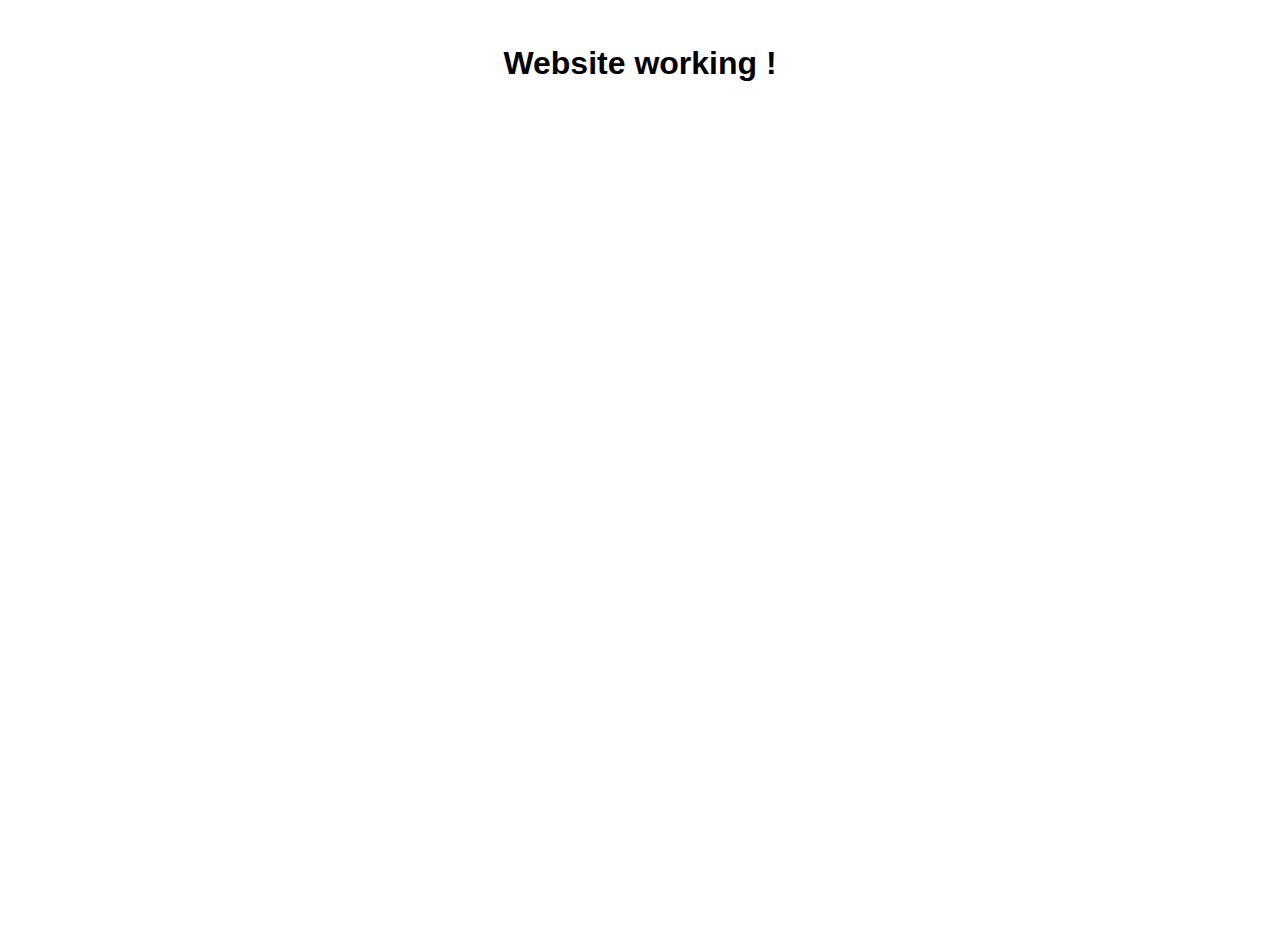
==== index.html @ 86374f13 "initial commit" ====
<!DOCTYPE html>
<html lang="en">
<head>
    <meta charset="UTF-8">
    <meta name="viewport" content="width=device-width, initial-scale=1.0">
    <link rel="stylesheet" href="src/css/main.css">
    <script defer src="src/app.js"></script>
    <title>Spouffy Web app</title>
</head>
<body>
    <div class="container">
        <h1 id="title_head">
            Website working !
        </h1>
    </div>
</body>
</html>
---- src/css/main.css ----
*{margin: 0;padding: 0;background-color: white;}
body{
    width: 100vw;
    height: 100vh;
}
.container{
    width: 100vw;
    height: fit-content;
}

#title_head{
    font-family: sans-serif;
    width: -moz-fit-content;
    width: fit-content;
    margin: auto;
    margin-top: 5vh;
}
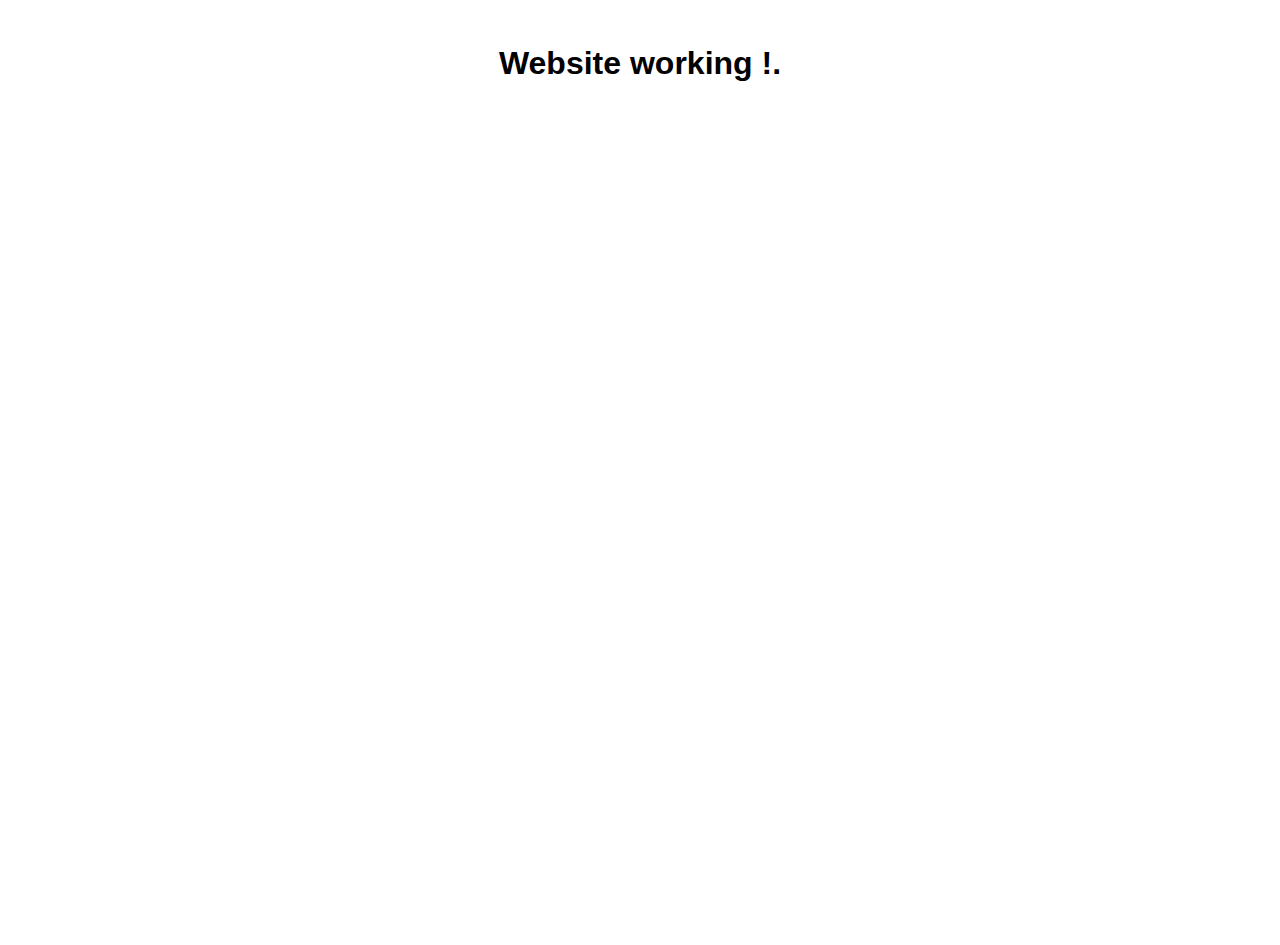
==== commit 02a92291: "bruh" ====
--- a/index.html
+++ b/index.html
@@ -10,7 +10,7 @@
 <body>
     <div class="container">
         <h1 id="title_head">
-            Website working !
+            Website working !.
         </h1>
     </div>
 </body>
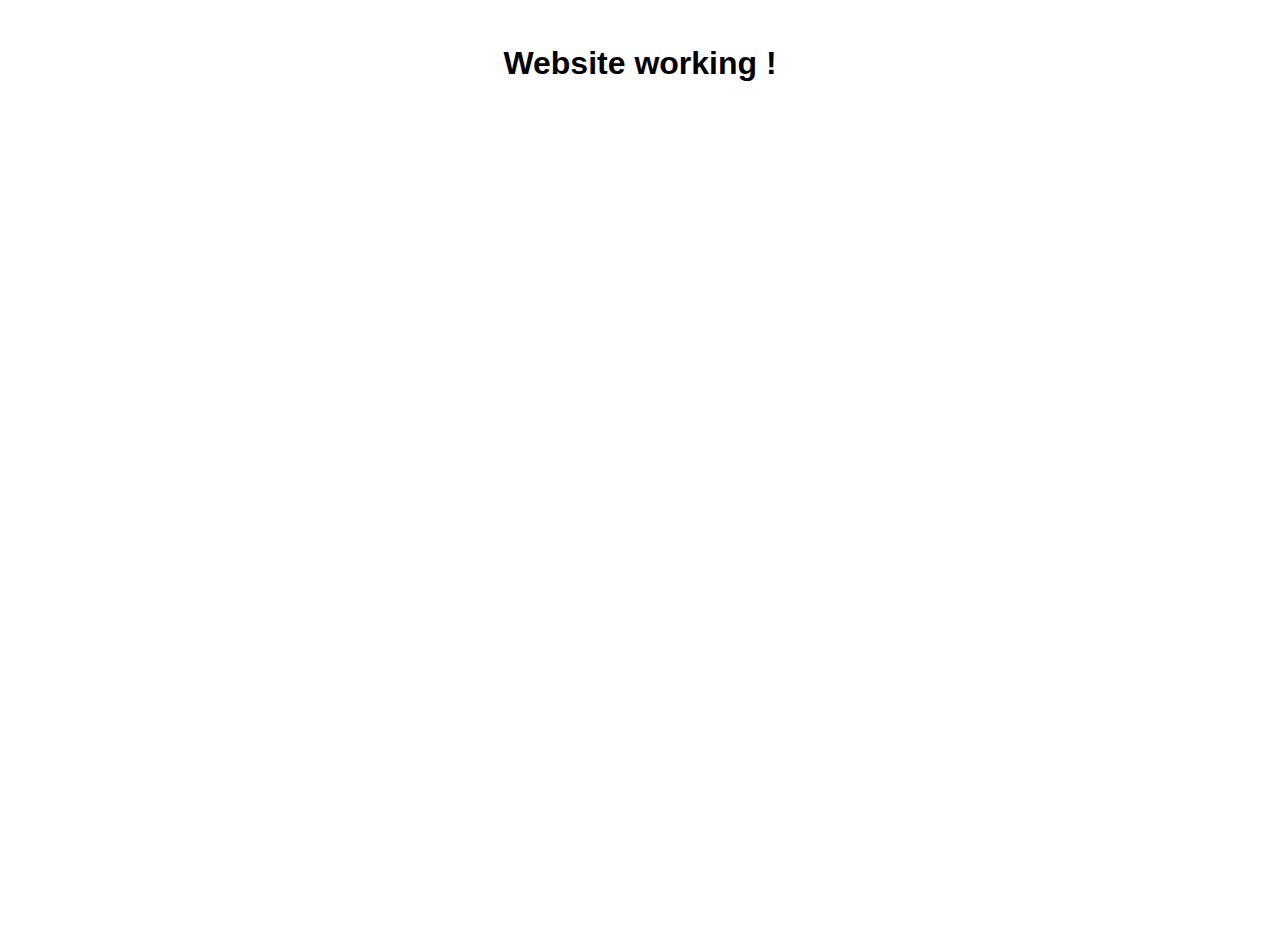
==== commit e42db120: "bruh2" ====
--- a/index.html
+++ b/index.html
@@ -10,7 +10,7 @@
 <body>
     <div class="container">
         <h1 id="title_head">
-            Website working !.
+            Website working !
         </h1>
     </div>
 </body>
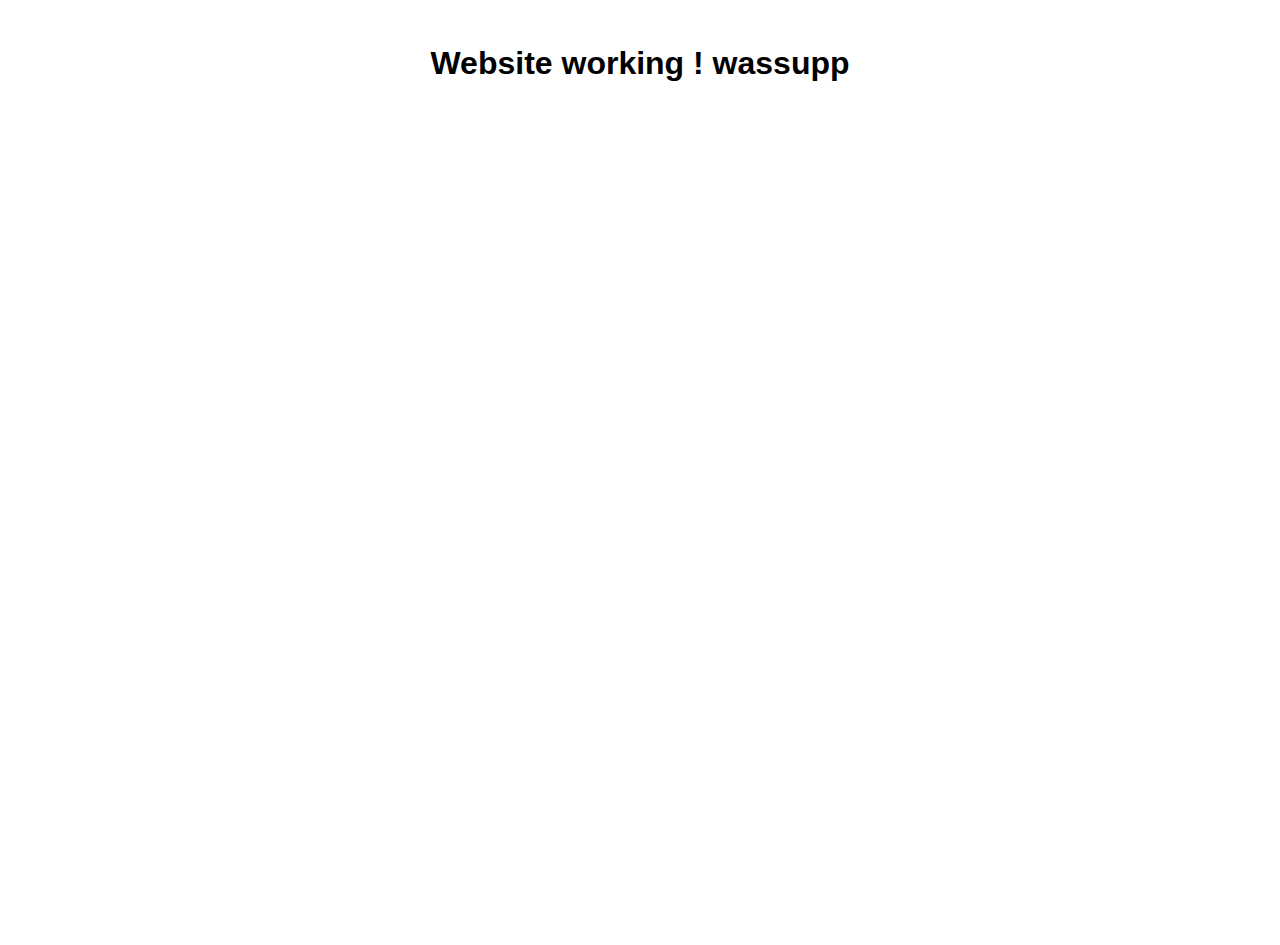
==== commit e15853ea: "hell yea" ====
--- a/index.html
+++ b/index.html
@@ -10,7 +10,7 @@
 <body>
     <div class="container">
         <h1 id="title_head">
-            Website working !
+            Website working ! wassupp
         </h1>
     </div>
 </body>
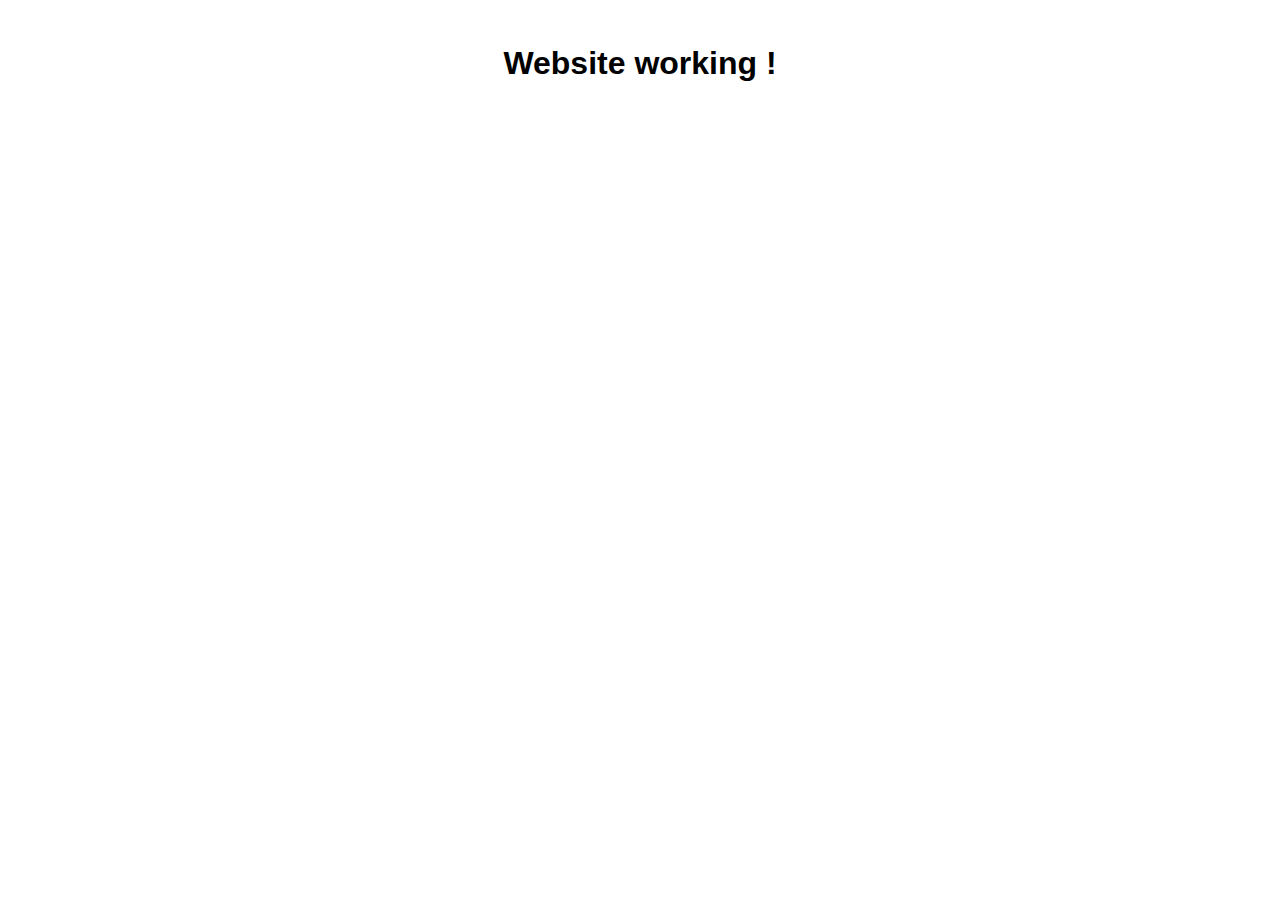
==== commit c774a58c: "nothin' here" ====
--- a/index.html
+++ b/index.html
@@ -10,7 +10,7 @@
 <body>
     <div class="container">
         <h1 id="title_head">
-            Website working ! wassupp
+            Website working !
         </h1>
     </div>
 </body>
--- a/src/css/main.css
+++ b/src/css/main.css
@@ -1,10 +1,8 @@
 *{margin: 0;padding: 0;background-color: white;}
 body{
     width: 100vw;
-    height: 100vh;
 }
 .container{
-    width: 100vw;
     height: fit-content;
 }
 
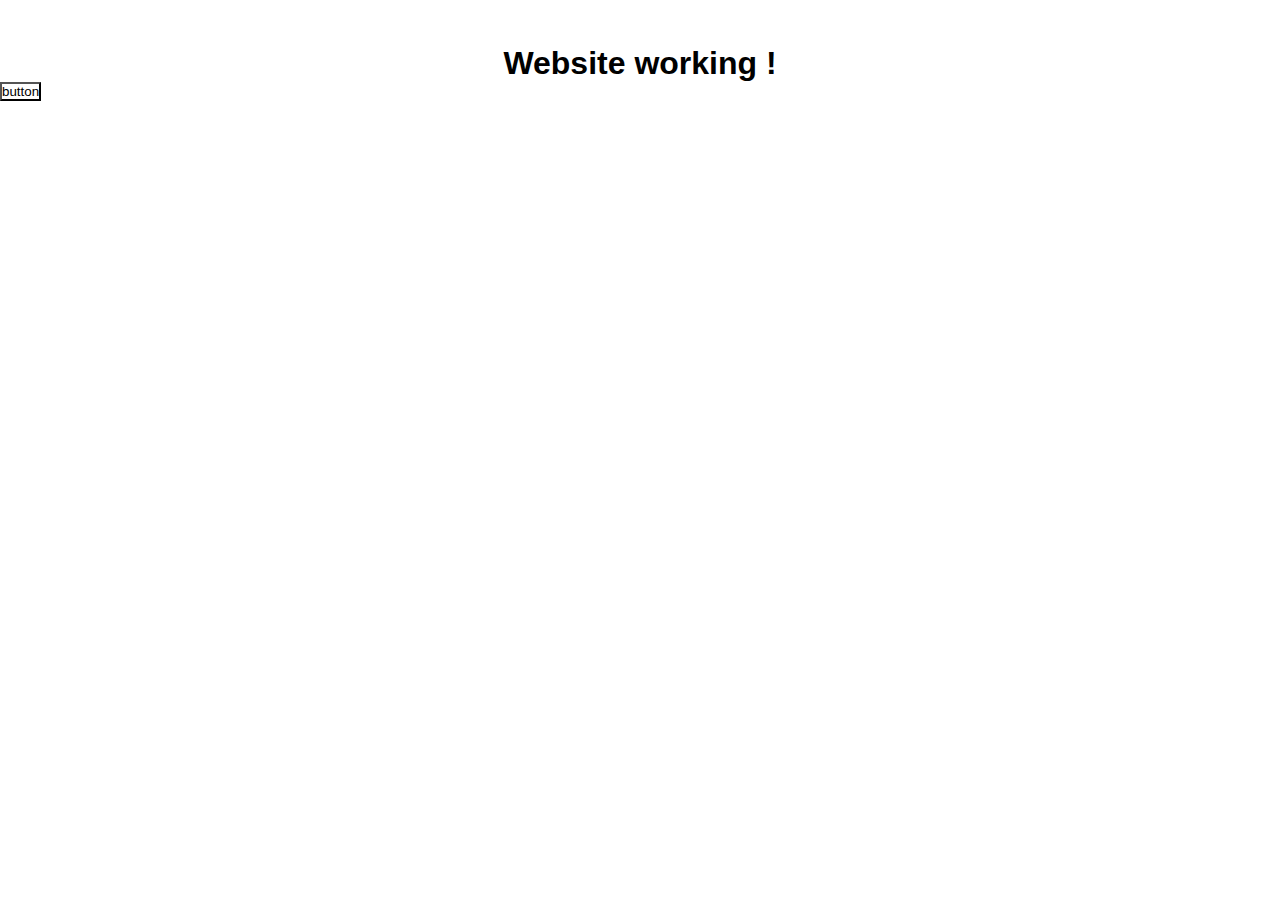
==== commit df12ef52: "added feature" ====
--- a/index.html
+++ b/index.html
@@ -12,6 +12,7 @@
         <h1 id="title_head">
             Website working !
         </h1>
+        <button onclick="x('title changed')">button</button>
     </div>
 </body>
 </html>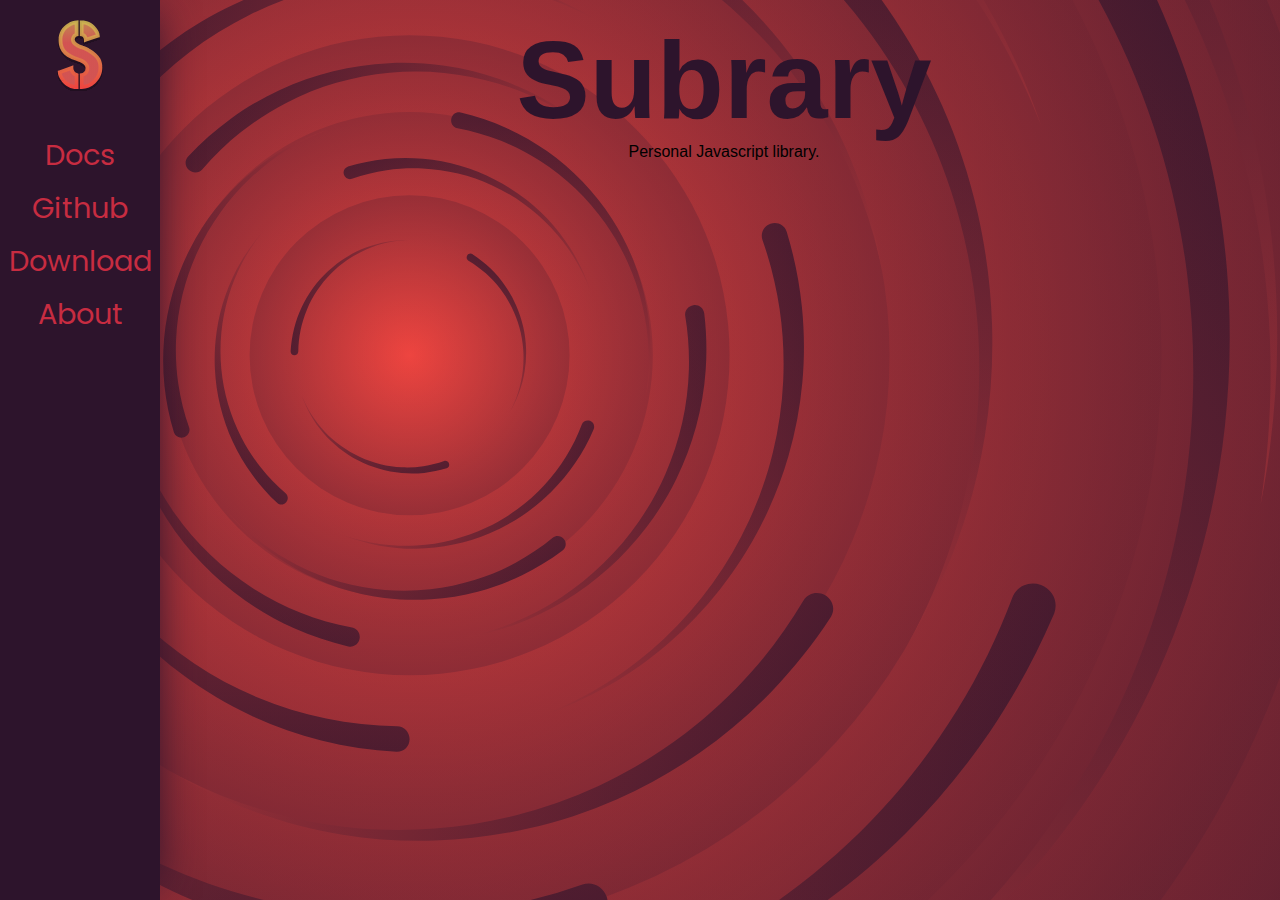
==== commit 2939f8c7: "Test push" ====
--- a/index.html
+++ b/index.html
@@ -3,16 +3,41 @@
 <head>
     <meta charset="UTF-8">
     <meta name="viewport" content="width=device-width, initial-scale=1.0">
-    <link rel="stylesheet" href="src/css/main.css">
-    <script defer src="src/app.js"></script>
-    <title>Spouffy Web app</title>
+    <link rel="stylesheet" href="style.css">
+    <script defer src="js/Subrary.js"></script>
+    <script defer src="js/app.js"></script>
+    <title>Subrary</title>
 </head>
 <body>
-    <div class="container">
-        <h1 id="title_head">
-            Website working !
-        </h1>
-        <button onclick="x('title changed')">button</button>
+    <div class="container" id="container">
+        <button class="links" id='burger' style="display:none">test</button>
+        <div id="navbar">
+            <div id="itemscont">
+                <div class="navitems" id='logo'>
+                    <img id="slogo" src="assets/svg/Slogo.svg" alt="">
+                </div>
+                <div id="docs" class="navitems">
+                    <label class="links">Docs</label>
+                </div>
+                <div class="navitems">     
+                    <a id="git" href='https://github.com/Spouffy/Subary.js' target="_blank" class="links">Github</a>
+                </div>
+                <div id="dl" class="navitems">
+                    <label class="links">Download</label>
+                    <div class="dl_content">
+                        <a href="https://youtube.com" target="_blank" class="links">Subrary</a>
+                        <a class="links">Minified version</a>
+                        <a class="links">Offline Docs</a>
+                    </div>
+                </div>
+                <div class="navitems">
+                    <label class="links">About</label>
+                </div>
+            </div>
+        </div>
+        <div id="page">
+            
+        </div>
     </div>
 </body>
 </html>--- a/style.css
+++ b/style.css
@@ -0,0 +1,111 @@
+@import url('https://fonts.googleapis.com/css2?family=Poppins:ital,wght@0,300;1,500&display=swap');
+
+:root{ /*Variables*/
+    --font: #EE4540;
+    --bg-color: #EE4540;
+    --nav-bg: #2D142C;
+    --main-font: #C72C41;
+}
+*{margin: 0;padding: 0;}
+
+body{
+    background-image: url('assets/svg/Sun-Tornado.svg');
+    background-size: cover;
+    background-repeat: no-repeat;
+    overflow: hidden;
+}
+
+object{
+    margin-left: 15px;
+    margin-top: 1.5%;
+    width: 98%;
+    height: 95%;
+}
+
+.container{
+    display: flex;
+}
+#navbar{
+    position: sticky;
+    height: 100vh;
+    width: 12vw;
+    background-color: var(--nav-bg);
+    box-shadow: 13px 0px 42px -16px rgba(45,20,44,1);
+    transition: 250ms;
+    min-width: 160px;
+    opacity: 80%;
+}
+#navbar:hover{
+    opacity: 100%;
+}
+
+.navitems{
+    font-family: 'Poppins', 'cursive';
+    font-size: 1.8rem;
+    height: fit-content;
+    height: -moz-fit-content;
+    width: fit-content;
+    margin: auto;
+    width: -moz-fit-content;
+    margin: -moz-auto;
+    background-color: var(--nav-bg);
+    margin-top: 10px;
+    transition-delay: 20ms;
+    transition-duration: 100ms;
+}
+#git{
+    text-decoration: none;
+}
+
+.navitems:hover{
+}
+
+#logo{
+    width: fit-content;
+    margin: auto;
+    margin: -moz-auto;
+    padding-top: 20px;
+    padding-bottom: 20px;
+}
+#slogo{
+  width: 48px;
+    cursor: pointer;
+}
+.links{
+    transition-duration: 250ms;
+    color: var(--main-font);
+    height: fit-content;
+    padding-left: 5px;
+    padding-right: 5px;
+}
+.links:hover{
+    color: var(--nav-bg);
+    background-color: var(--main-font);
+    cursor: pointer;
+}
+
+#itemscont{
+    background-color: var(--nav-bg) ;
+}
+
+#page{
+    width: 88%;
+    margin-left: auto;
+    transition-duration: 250ms;
+}
+.dl_content > .links{
+    text-decoration: none;
+    display: none;
+    font-size: 0.9rem;
+    text-align: center;
+}
+
+#dl:hover   .dl_content > .links{
+    display: block;
+}
+
+@media (orientation: portrait){
+    #burger{
+        display: block;
+    }
+}
